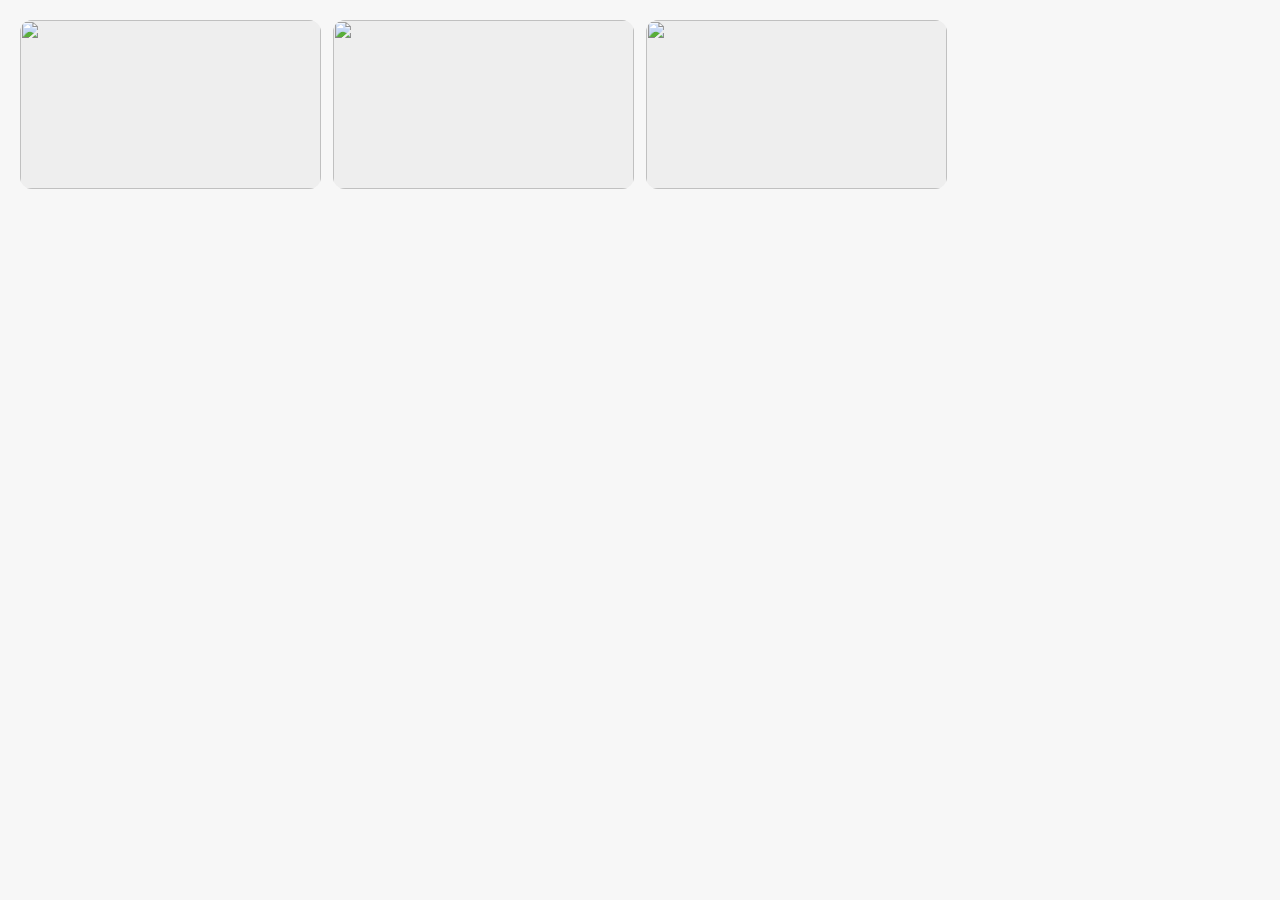
==== moon/index.html @ 10efb764 "Create index.html" ====
<!DOCTYPE html>
<html lang="zh-CN">
<head>
<meta charset="UTF-8"/>
<meta name="viewport" content="width=device-width, initial-scale=1.0"/>
<title>Moon相册</title>
<style>
*{margin:0;padding:0;box-sizing:border-box;font-family:system-ui,sans-serif}
body{background:#f7f7f7;padding:20px;display:grid;grid-template-columns:repeat(auto-fill,minmax(280px,1fr));gap:12px}
.img-item{border-radius:12px;overflow:hidden;cursor:pointer;aspect-ratio:16/9;background:#eee}
.img-item img{width:100%;height:100%;object-fit:cover;transition:.3s}
.img-item img:hover{transform:scale(1.05)}
.modal{position:fixed;inset:0;background:rgba(0,0,0,.9);display:none;place-items:center;z-index:99}
.modal.show{display:grid}
.modal-content{max-width:90%;max-height:90vh;position:relative}
.modal img{max-width:100%;max-height:90vh;object-fit:contain}
.close{position:absolute;top:20px;right:24px;color:#fff;font-size:32px;cursor:pointer;background:#000;border-radius:50%;width:44px;height:44px;display:grid;place-items:center}
.prev,.next{position:absolute;top:50%;transform:translateY(-50%);color:#fff;font-size:28px;padding:16px;cursor:pointer}
.prev{left:10px}
.next{right:10px}
</style>
</head>

<body>
<div class="img-item"><img src="/20260320/VID 20260319103350524.jpg" alt=""></div>
<div class="img-item"><img src="/20260320/VID_20260320035347013.jpg" alt=""></div>
<div class="img-item"><img src="/20260320/VID_20260320042041424.jpg" alt=""></div>

<div class="modal">
<div class="close">×</div>
<div class="prev">‹</div>
<div class="next">›</div>
<img class="modal-img" src="">
</div>

<script>
const items = document.querySelectorAll('.img-item');
const modal = document.querySelector('.modal');
const modalImg = document.querySelector('.modal-img');
const close = document.querySelector('.close');
const prev = document.querySelector('.prev');
const next = document.querySelector('.next');
let current = 0;

items.forEach((el,i)=>{
  el.onclick = ()=>{
    current = i;
    modalImg.src = el.querySelector('img').src;
    modal.classList.add('show');
  }
})

close.onclick = ()=> modal.classList.remove('show');
prev.onclick = ()=>{
  current = (current - 1 + items.length) % items.length;
  modalImg.src = items[current].querySelector('img').src;
}
next.onclick = ()=>{
  current = (current + 1) % items.length;
  modalImg.src = items[current].querySelector('img').src;
}
</script>
</body>
</html>
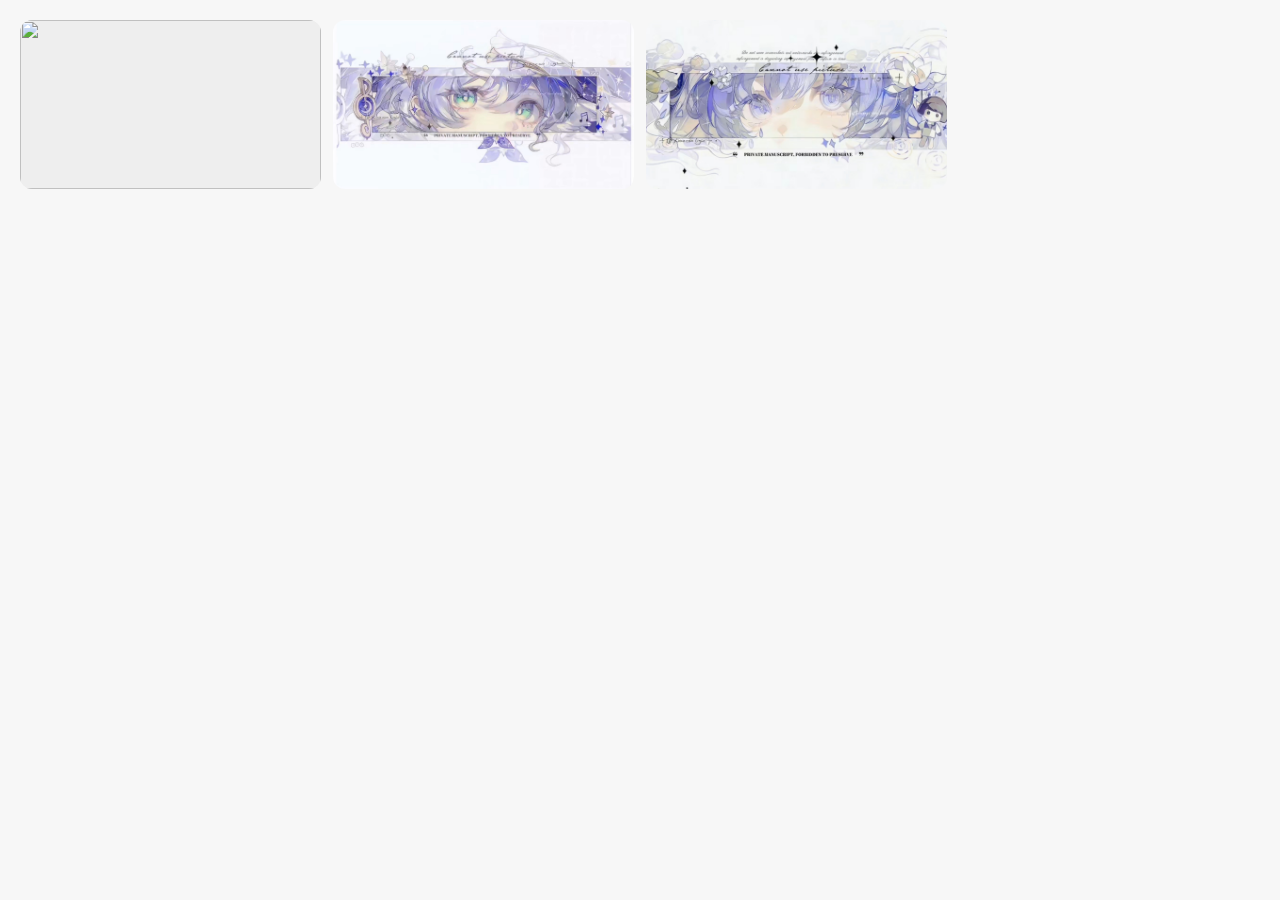
==== commit a062c604: "Update index.html" ====
--- a/moon/index.html
+++ b/moon/index.html
@@ -22,9 +22,9 @@
 </head>
 
 <body>
-<div class="img-item"><img src="/20260320/VID 20260319103350524.jpg" alt=""></div>
-<div class="img-item"><img src="/20260320/VID_20260320035347013.jpg" alt=""></div>
-<div class="img-item"><img src="/20260320/VID_20260320042041424.jpg" alt=""></div>
+<div class="img-item"><img src="/moon/20260320/VID 20260319103350524.jpg" alt=""></div>
+<div class="img-item"><img src="/moon/20260320/VID_20260320035347013.jpg" alt=""></div>
+<div class="img-item"><img src="/moon/20260320/VID_20260320042041424.jpg" alt=""></div>
 
 <div class="modal">
 <div class="close">×</div>
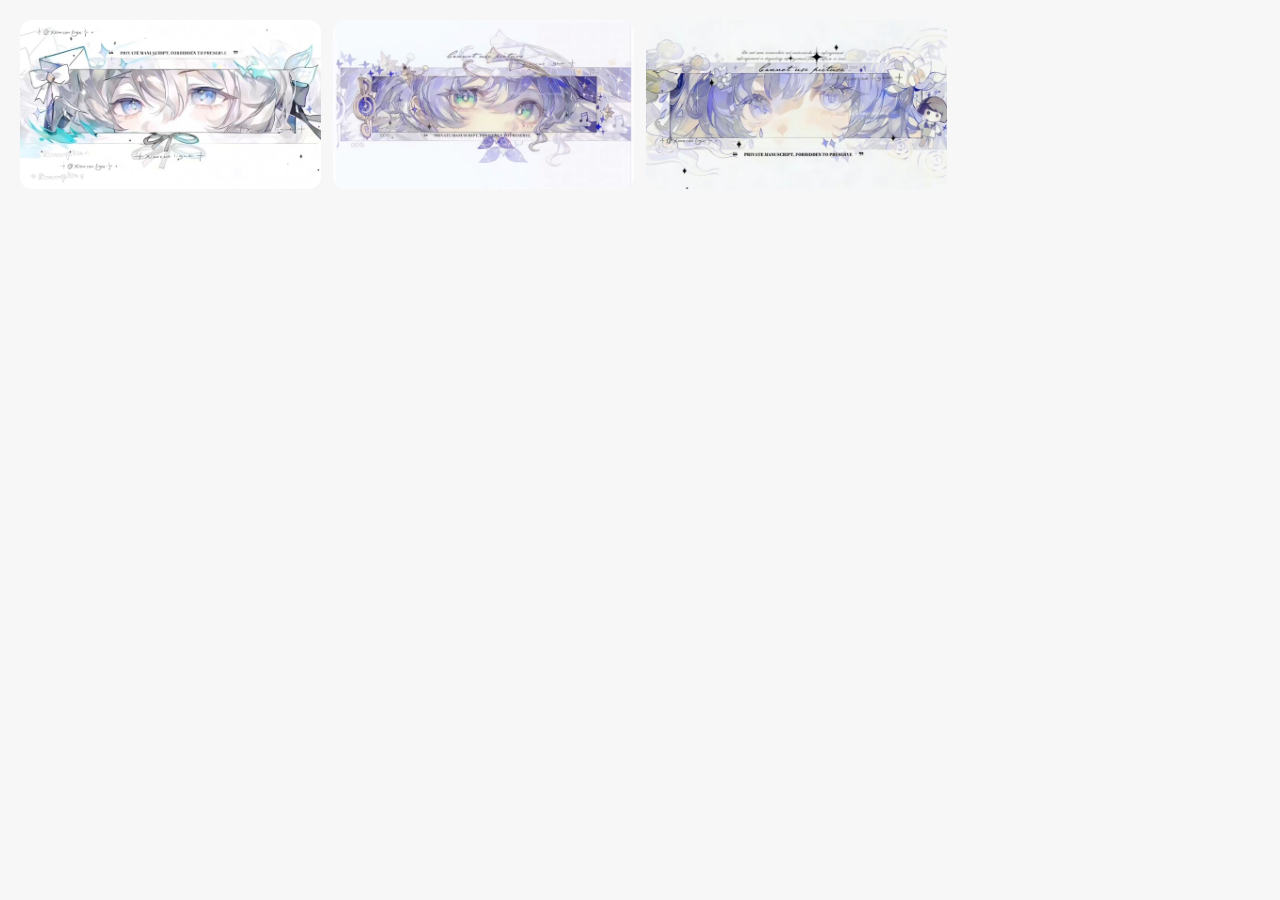
==== commit 86d85b91: "Update index.html" ====
--- a/moon/index.html
+++ b/moon/index.html
@@ -22,7 +22,7 @@
 </head>
 
 <body>
-<div class="img-item"><img src="/moon/20260320/VID 20260319103350524.jpg" alt=""></div>
+<div class="img-item"><img src="/moon/20260320/VID_20260319193350524.jpg" alt=""></div>
 <div class="img-item"><img src="/moon/20260320/VID_20260320035347013.jpg" alt=""></div>
 <div class="img-item"><img src="/moon/20260320/VID_20260320042041424.jpg" alt=""></div>
 
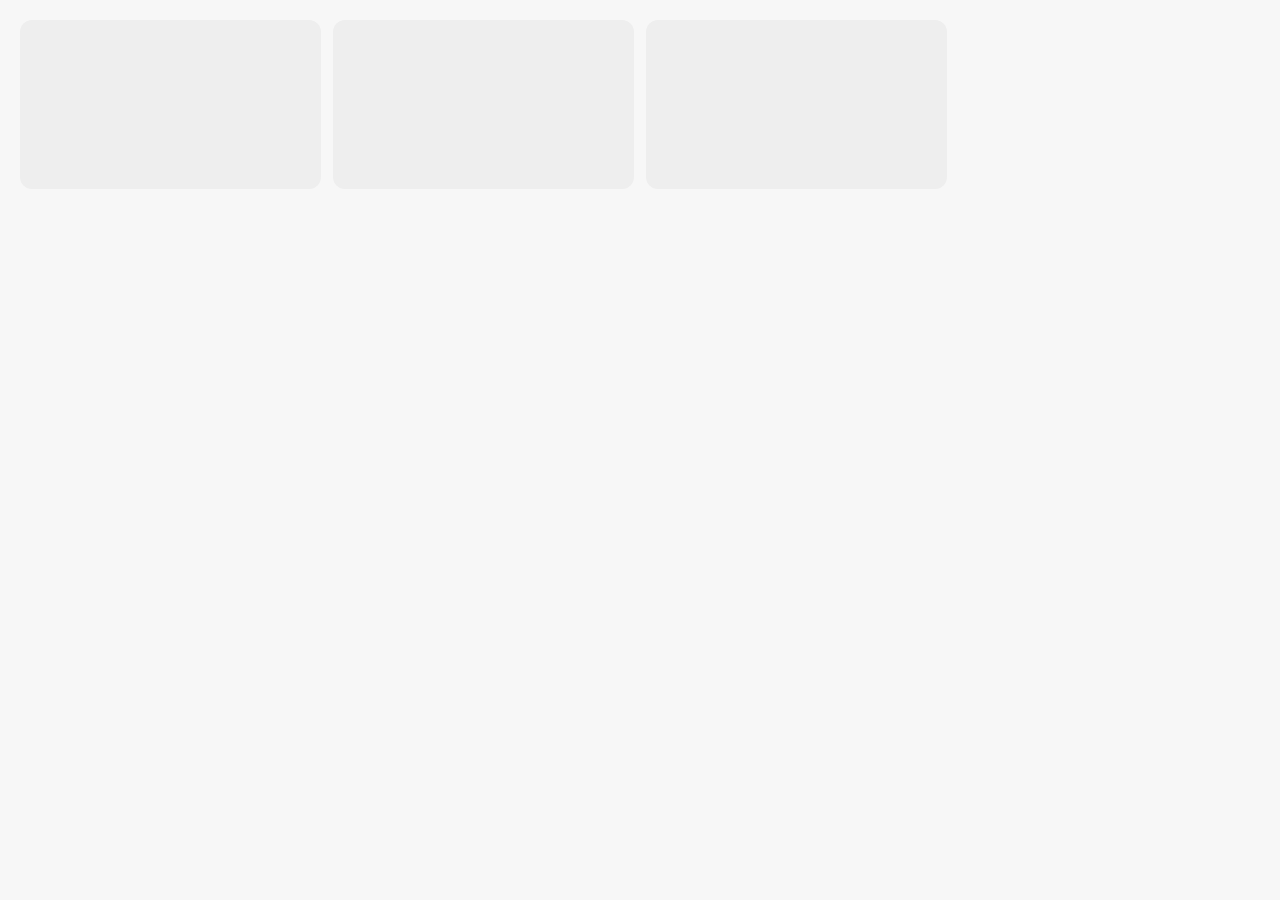
==== commit 3b5672cb: "Update index.html" ====
--- a/moon/index.html
+++ b/moon/index.html
@@ -7,58 +7,132 @@
 <style>
 *{margin:0;padding:0;box-sizing:border-box;font-family:system-ui,sans-serif}
 body{background:#f7f7f7;padding:20px;display:grid;grid-template-columns:repeat(auto-fill,minmax(280px,1fr));gap:12px}
-.img-item{border-radius:12px;overflow:hidden;cursor:pointer;aspect-ratio:16/9;background:#eee}
-.img-item img{width:100%;height:100%;object-fit:cover;transition:.3s}
-.img-item img:hover{transform:scale(1.05)}
+
+.img-item{
+  border-radius:12px;
+  overflow:hidden;
+  cursor:pointer;
+  aspect-ratio:16/9;
+  background:#eee;
+  position:relative;
+}
+.img-item img,
+.img-item video{
+  width:100%;
+  height:100%;
+  object-fit:cover;
+  transition:.3s;
+  display:block;
+}
+.img-item:hover img,
+.img-item:hover video{
+  transform:scale(1.05);
+}
+
 .modal{position:fixed;inset:0;background:rgba(0,0,0,.9);display:none;place-items:center;z-index:99}
 .modal.show{display:grid}
-.modal-content{max-width:90%;max-height:90vh;position:relative}
-.modal img{max-width:100%;max-height:90vh;object-fit:contain}
-.close{position:absolute;top:20px;right:24px;color:#fff;font-size:32px;cursor:pointer;background:#000;border-radius:50%;width:44px;height:44px;display:grid;place-items:center}
-.prev,.next{position:absolute;top:50%;transform:translateY(-50%);color:#fff;font-size:28px;padding:16px;cursor:pointer}
+.modal img, .modal video{
+  max-width:100%;
+  max-height:90vh;
+  object-fit:contain;
+}
+.close{
+  position:absolute;top:20px;right:24px;
+  color:#fff;font-size:32px;cursor:pointer;
+  background:#000;border-radius:50%;
+  width:44px;height:44px;display:grid;place-items:center;
+  z-index:2;
+}
+.prev,.next{
+  position:absolute;top:50%;transform:translateY(-50%);
+  color:#fff;font-size:28px;padding:16px;cursor:pointer;
+  z-index:2;
+}
 .prev{left:10px}
 .next{right:10px}
 </style>
 </head>
 
 <body>
-<div class="img-item"><img src="/moon/20260320/VID_20260319193350524.jpg" alt=""></div>
-<div class="img-item"><img src="/moon/20260320/VID_20260320035347013.jpg" alt=""></div>
-<div class="img-item"><img src="/moon/20260320/VID_20260320042041424.jpg" alt=""></div>
+
+<div class="img-item">
+  <video muted loop autoplay playsinline>
+    <source src="/moon/20260320/VID_20260319193350524.jpg" type="video/mp4">
+    <img src="/moon/20260320/VID_20260319193350524.jpg" alt="">
+  </video>
+</div>
+
+<div class="img-item">
+  <video muted loop autoplay playsinline>
+    <source src="/moon/20260320/VID_20260320035347013.jpg" type="video/mp4">
+    <img src="/moon/20260320/VID_20260320035347013.jpg" alt="">
+  </video>
+</div>
+
+<div class="img-item">
+  <video muted loop autoplay playsinline>
+    <source src="/moon/20260320/VID_20260320042041424.jpg" type="video/mp4">
+    <img src="/moon/20260320/VID_20260320042041424.jpg" alt="">
+  </video>
+</div>
 
 <div class="modal">
-<div class="close">×</div>
-<div class="prev">‹</div>
-<div class="next">›</div>
-<img class="modal-img" src="">
+  <div class="close">×</div>
+  <div class="prev">‹</div>
+  <div class="next">›</div>
+  <video class="modal-media" muted loop playsinline style="display:none;"></video>
+  <img class="modal-media" src="" style="display:none;">
 </div>
 
 <script>
 const items = document.querySelectorAll('.img-item');
 const modal = document.querySelector('.modal');
-const modalImg = document.querySelector('.modal-img');
+const modalMedias = document.querySelectorAll('.modal-media');
+const modalImg = modalMedias[1];
+const modalVideo = modalMedias[0];
 const close = document.querySelector('.close');
 const prev = document.querySelector('.prev');
 const next = document.querySelector('.next');
 let current = 0;
 
-items.forEach((el,i)=>{
-  el.onclick = ()=>{
+function showMedia(index) {
+  const el = items[index];
+  const video = el.querySelector('video');
+  if (video) {
+    modalVideo.src = video.querySelector('source').src;
+    modalVideo.style.display = 'block';
+    modalImg.style.display = 'none';
+    modalVideo.play();
+  } else {
+    const img = el.querySelector('img');
+    modalImg.src = img.src;
+    modalImg.style.display = 'block';
+    modalVideo.style.display = 'none';
+  }
+  modal.classList.add('show');
+}
+
+items.forEach((el, i) => {
+  el.onclick = () => {
     current = i;
-    modalImg.src = el.querySelector('img').src;
-    modal.classList.add('show');
-  }
-})
+    showMedia(current);
+  };
+});
 
-close.onclick = ()=> modal.classList.remove('show');
-prev.onclick = ()=>{
+close.onclick = () => {
+  modal.classList.remove('show');
+  modalVideo.pause();
+};
+
+prev.onclick = () => {
   current = (current - 1 + items.length) % items.length;
-  modalImg.src = items[current].querySelector('img').src;
-}
-next.onclick = ()=>{
+  showMedia(current);
+};
+
+next.onclick = () => {
   current = (current + 1) % items.length;
-  modalImg.src = items[current].querySelector('img').src;
-}
+  showMedia(current);
+};
 </script>
 </body>
 </html>
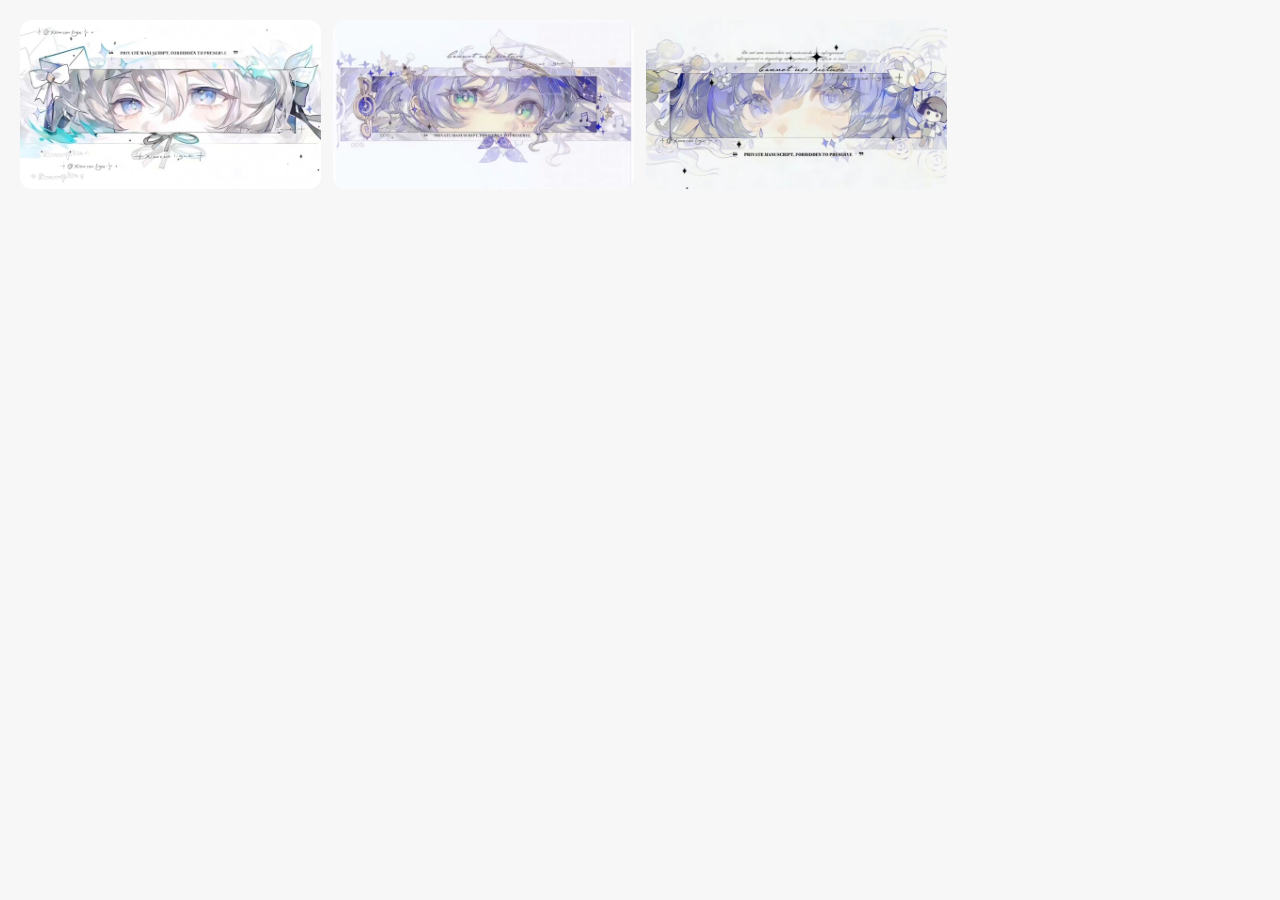
==== commit 797d6499: "Update index.html" ====
--- a/moon/index.html
+++ b/moon/index.html
@@ -7,132 +7,58 @@
 <style>
 *{margin:0;padding:0;box-sizing:border-box;font-family:system-ui,sans-serif}
 body{background:#f7f7f7;padding:20px;display:grid;grid-template-columns:repeat(auto-fill,minmax(280px,1fr));gap:12px}
-
-.img-item{
-  border-radius:12px;
-  overflow:hidden;
-  cursor:pointer;
-  aspect-ratio:16/9;
-  background:#eee;
-  position:relative;
-}
-.img-item img,
-.img-item video{
-  width:100%;
-  height:100%;
-  object-fit:cover;
-  transition:.3s;
-  display:block;
-}
-.img-item:hover img,
-.img-item:hover video{
-  transform:scale(1.05);
-}
-
+.img-item{border-radius:12px;overflow:hidden;cursor:pointer;aspect-ratio:16/9;background:#eee}
+.img-item img{width:100%;height:100%;object-fit:cover;transition:.3s}
+.img-item img:hover{transform:scale(1.05)}
 .modal{position:fixed;inset:0;background:rgba(0,0,0,.9);display:none;place-items:center;z-index:99}
 .modal.show{display:grid}
-.modal img, .modal video{
-  max-width:100%;
-  max-height:90vh;
-  object-fit:contain;
-}
-.close{
-  position:absolute;top:20px;right:24px;
-  color:#fff;font-size:32px;cursor:pointer;
-  background:#000;border-radius:50%;
-  width:44px;height:44px;display:grid;place-items:center;
-  z-index:2;
-}
-.prev,.next{
-  position:absolute;top:50%;transform:translateY(-50%);
-  color:#fff;font-size:28px;padding:16px;cursor:pointer;
-  z-index:2;
-}
+.modal-content{max-width:90%;max-height:90vh;position:relative}
+.modal img{max-width:100%;max-height:90vh;object-fit:contain}
+.close{position:absolute;top:20px;right:24px;color:#fff;font-size:32px;cursor:pointer;background:#000;border-radius:50%;width:44px;height:44px;display:grid;place-items:center}
+.prev,.next{position:absolute;top:50%;transform:translateY(-50%);color:#fff;font-size:28px;padding:16px;cursor:pointer}
 .prev{left:10px}
 .next{right:10px}
 </style>
 </head>
 
 <body>
-
-<div class="img-item">
-  <video muted loop autoplay playsinline>
-    <source src="/moon/20260320/VID_20260319193350524.jpg" type="video/mp4">
-    <img src="/moon/20260320/VID_20260319193350524.jpg" alt="">
-  </video>
-</div>
-
-<div class="img-item">
-  <video muted loop autoplay playsinline>
-    <source src="/moon/20260320/VID_20260320035347013.jpg" type="video/mp4">
-    <img src="/moon/20260320/VID_20260320035347013.jpg" alt="">
-  </video>
-</div>
-
-<div class="img-item">
-  <video muted loop autoplay playsinline>
-    <source src="/moon/20260320/VID_20260320042041424.jpg" type="video/mp4">
-    <img src="/moon/20260320/VID_20260320042041424.jpg" alt="">
-  </video>
-</div>
+<div class="img-item"><img src="/moon/20260320/VID_20260319193350524.jpg" alt=""></div>
+<div class="img-item"><img src="/moon/20260320/VID_20260320035347013.jpg" alt=""></div>
+<div class="img-item"><img src="/moon/20260320/VID_20260320042041424.jpg" alt=""></div>
 
 <div class="modal">
-  <div class="close">×</div>
-  <div class="prev">‹</div>
-  <div class="next">›</div>
-  <video class="modal-media" muted loop playsinline style="display:none;"></video>
-  <img class="modal-media" src="" style="display:none;">
+<div class="close">×</div>
+<div class="prev">‹</div>
+<div class="next">›</div>
+<img class="modal-img" src="">
 </div>
 
 <script>
 const items = document.querySelectorAll('.img-item');
 const modal = document.querySelector('.modal');
-const modalMedias = document.querySelectorAll('.modal-media');
-const modalImg = modalMedias[1];
-const modalVideo = modalMedias[0];
+const modalImg = document.querySelector('.modal-img');
 const close = document.querySelector('.close');
 const prev = document.querySelector('.prev');
 const next = document.querySelector('.next');
 let current = 0;
 
-function showMedia(index) {
-  const el = items[index];
-  const video = el.querySelector('video');
-  if (video) {
-    modalVideo.src = video.querySelector('source').src;
-    modalVideo.style.display = 'block';
-    modalImg.style.display = 'none';
-    modalVideo.play();
-  } else {
-    const img = el.querySelector('img');
-    modalImg.src = img.src;
-    modalImg.style.display = 'block';
-    modalVideo.style.display = 'none';
+items.forEach((el,i)=>{
+  el.onclick = ()=>{
+    current = i;
+    modalImg.src = el.querySelector('img').src;
+    modal.classList.add('show');
   }
-  modal.classList.add('show');
+})
+
+close.onclick = ()=> modal.classList.remove('show');
+prev.onclick = ()=>{
+  current = (current - 1 + items.length) % items.length;
+  modalImg.src = items[current].querySelector('img').src;
 }
-
-items.forEach((el, i) => {
-  el.onclick = () => {
-    current = i;
-    showMedia(current);
-  };
-});
-
-close.onclick = () => {
-  modal.classList.remove('show');
-  modalVideo.pause();
-};
-
-prev.onclick = () => {
-  current = (current - 1 + items.length) % items.length;
-  showMedia(current);
-};
-
-next.onclick = () => {
+next.onclick = ()=>{
   current = (current + 1) % items.length;
-  showMedia(current);
-};
+  modalImg.src = items[current].querySelector('img').src;
+}
 </script>
 </body>
 </html>
